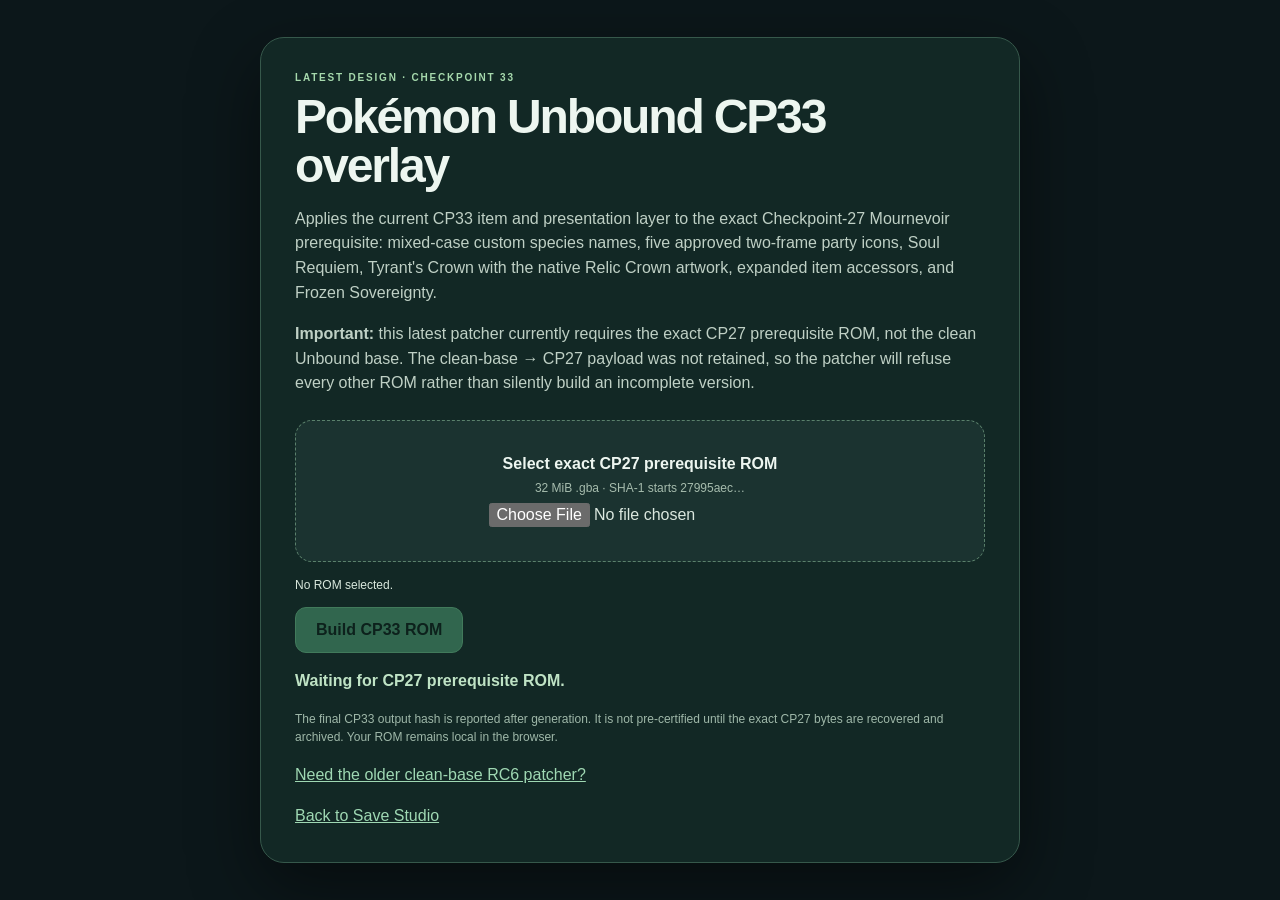
==== rom-patcher/index.html @ e3245103 "Deploy Unbound Save Studio v0.5.0 CP33" ====
<!doctype html>
<html lang="en">
<head>
  <meta charset="utf-8">
  <meta name="viewport" content="width=device-width,initial-scale=1,viewport-fit=cover">
  <title>Pokémon Unbound CP33 ROM Patcher</title>
  <link rel="stylesheet" href="../style.css">
  <link rel="stylesheet" href="../dark.css">
  <link rel="stylesheet" href="../patch.css">
</head>
<body>
  <main class="patch-shell">
    <div class="patch-card">
      <span class="eyebrow">LATEST DESIGN · CHECKPOINT 33</span>
      <h1>Pokémon Unbound CP33 overlay</h1>
      <p>Applies the current CP33 item and presentation layer to the exact Checkpoint-27 Mournevoir prerequisite: mixed-case custom species names, five approved two-frame party icons, Soul Requiem, Tyrant's Crown with the native Relic Crown artwork, expanded item accessors, and Frozen Sovereignty.</p>
      <p><strong>Important:</strong> this latest patcher currently requires the exact CP27 prerequisite ROM, not the clean Unbound base. The clean-base → CP27 payload was not retained, so the patcher will refuse every other ROM rather than silently build an incomplete version.</p>

      <label class="dropzone" for="rom"><strong>Select exact CP27 prerequisite ROM</strong><span>32 MiB .gba · SHA-1 starts 27995aec…</span><input id="rom" type="file" accept=".gba,application/octet-stream"></label>
      <p id="selection" class="patch-selection">No ROM selected.</p>
      <div class="patch-actions"><button id="patch-rom" class="primary-button" type="button" disabled>Build CP33 ROM</button><a id="download-rom" class="primary-button patch-download" href="#" download="Pokemon Unbound - CP33 Latest.gba" hidden>Download CP33 ROM</a></div>
      <p id="status" role="status" aria-live="polite">Waiting for CP27 prerequisite ROM.</p>
      <p id="output-hash" class="hash-note" hidden></p>
      <p class="patch-note">The final CP33 output hash is reported after generation. It is not pre-certified until the exact CP27 bytes are recovered and archived. Your ROM remains local in the browser.</p>
      <p><a href="./legacy-rc6.html">Need the older clean-base RC6 patcher?</a></p>
      <p><a href="../">Back to Save Studio</a></p>
    </div>
  </main>
<script type="module">
import {ROM_SIZE,CP27_SHA1,CP27_SHA256,applyCp33Overlay,sha1,sha256} from './cp33-overlay.js';
const $=id=>document.getElementById(id),input=$('rom'),button=$('patch-rom'),download=$('download-rom'),selection=$('selection'),status=$('status'),hashBox=$('output-hash');let outputUrl=null;
function setStatus(t,e=false){status.textContent=t;status.classList.toggle('error',e)}
function clearOutput(){if(outputUrl){URL.revokeObjectURL(outputUrl);outputUrl=null}download.hidden=true;download.removeAttribute('href');hashBox.hidden=true;hashBox.textContent=''}
function readFile(file){return new Promise((resolve,reject)=>{const r=new FileReader();r.onload=()=>resolve(new Uint8Array(r.result));r.onerror=()=>reject(r.error||new Error('File could not be read.'));r.readAsArrayBuffer(file)})}
async function fetchAsset(name){const r=await fetch('./assets/'+name,{cache:'no-store'});if(!r.ok)throw new Error('Required CP33 asset could not be loaded: '+name);return new Uint8Array(await r.arrayBuffer())}
async function loadAssets(){const names=['grimble_party_icon_32x64.4bpp','gravibite_party_icon_32x64.4bpp','dreadchomp_party_icon_32x64.4bpp','frostyrant_party_icon_32x64.4bpp','mournevoir_party_icon_32x64.4bpp','party_icon_palette_slot3.gbapal','party_icon_palette_slot4.gbapal','party_icon_palette_slot5.gbapal'];const values=await Promise.all(names.map(fetchAsset));const a={};names.forEach((n,i)=>a[n]=values[i]);a.wrapper=await fetchAsset('frozen_sovereignty_final.bin');return a}
input.addEventListener('change',()=>{clearOutput();const f=input.files?.[0];if(!f){selection.textContent='No ROM selected.';button.disabled=true;setStatus('Waiting for CP27 prerequisite ROM.');return}selection.textContent=`${f.name} · ${f.size.toLocaleString()} bytes`;button.disabled=false;setStatus(f.size===ROM_SIZE?'ROM selected. Tap Build CP33 ROM to verify it.':'ROM size is not 33,554,432 bytes.',f.size!==ROM_SIZE)});
button.addEventListener('click',async()=>{const f=input.files?.[0];if(!f)return;clearOutput();button.disabled=true;input.disabled=true;try{setStatus('Reading prerequisite ROM…');const src=await readFile(f);if(src.length!==ROM_SIZE)throw new Error(`Expected ${ROM_SIZE.toLocaleString()} bytes; got ${src.length.toLocaleString()}.`);setStatus('Verifying CP27 SHA-1…');const s1=await sha1(src);setStatus('Verifying CP27 SHA-256…');const s256=await sha256(src);if(s1!==CP27_SHA1||s256!==CP27_SHA256)throw new Error('This is not the exact CP27 prerequisite ROM. Latest CP33 generation was stopped.');setStatus('Loading CP33 assets…');const assets=await loadAssets();setStatus('Applying CP33 overlay…');const out=applyCp33Overlay(src,assets);setStatus('Calculating CP33 output hashes…');const [o1,o256]=await Promise.all([sha1(out),sha256(out)]);outputUrl=URL.createObjectURL(new Blob([out],{type:'application/octet-stream'}));download.href=outputUrl;download.hidden=false;hashBox.textContent=`Generated CP33 SHA-1: ${o1}\nGenerated CP33 SHA-256: ${o256}`;hashBox.style.whiteSpace='pre-wrap';hashBox.hidden=false;setStatus('PASS — CP33 generated from the exact CP27 prerequisite. Output hashes are shown below.');}catch(e){setStatus(e?.message||String(e),true)}finally{button.disabled=false;input.disabled=false}});
window.addEventListener('pagehide',clearOutput);
</script>
</body></html>
---- style.css ----
:root{font-family:Inter,ui-sans-serif,-apple-system,BlinkMacSystemFont,"Segoe UI",sans-serif;color:#19332d;background:#f7f6f0;font-synthesis:none}*{box-sizing:border-box}body{margin:0;min-width:320px}button,input,select{font:inherit}button{cursor:pointer}button:disabled{opacity:.55;cursor:not-allowed}a{color:#176454}a:hover{text-decoration:none}[hidden]{display:none!important}.page-shell{max-width:1120px;margin:auto;padding:0 24px}.topbar{height:92px;display:flex;justify-content:space-between;align-items:center}.brand{display:flex;align-items:center;gap:13px}.brand-mark{display:grid;place-items:center;width:42px;height:42px;border-radius:13px;background:#183a31;color:#d9ecb7;font-weight:900;font-size:22px}.brand div{display:flex;flex-direction:column;line-height:1.05}.brand strong{font-size:21px;letter-spacing:-.04em}.eyebrow,.section-kicker{font-size:10px;font-weight:800;letter-spacing:.18em}.eyebrow{color:#668177;margin-bottom:6px}.version{font-size:12px;font-weight:700;color:#366254;border:1px solid #d3dfd2;border-radius:99px;padding:8px 12px}.hero{min-height:316px;background:#16372f;border-radius:26px;overflow:hidden;display:grid;grid-template-columns:1.4fr .6fr;position:relative;color:#fff;padding:54px 58px;margin-bottom:28px}.hero:before{content:"";position:absolute;inset:0;background:radial-gradient(circle at 86% 43%,#448e6970 0,transparent 35%),linear-gradient(135deg,transparent 40%,#0e2c2a 100%)}.hero-copy{position:relative;z-index:1;max-width:600px}.hero .section-kicker{color:#b9dc9b}.hero h1{font-size:clamp(36px,5vw,58px);letter-spacing:-.06em;line-height:1.02;margin:16px 0}.hero p{color:#d5e3d7;line-height:1.55;max-width:500px;margin:0}.hero-pills{display:flex;gap:8px;flex-wrap:wrap;margin-top:28px}.hero-pills span{border:1px solid #678878;border-radius:99px;padding:8px 12px;font-size:12px;color:#dcebd6;font-weight:650}.orb{z-index:1;align-self:center;justify-self:center;width:190px;height:190px;border-radius:50%;border:3px solid #c5dfa2;background:linear-gradient(#d6e7b8 0 49%,#16372f 49% 52%,#aecb8b 52%);box-shadow:0 24px 55px #071b1780,inset 0 0 35px #e9f2cc}.orb:before{content:"";position:absolute;width:190px;height:4px;background:#16372f;transform:translateY(92px)}.orb span{position:absolute;display:block;width:46px;height:46px;border:7px solid #183a31;background:#e5f2ca;border-radius:50%;transform:translate(69px,69px);box-shadow:0 0 0 6px #c6dfa4}.upload-panel,.workspace,.export-panel{border:1px solid #dce5d9;background:#fff;border-radius:22px;box-shadow:0 8px 30px #183a3108}.upload-panel,.workspace{padding:30px;margin-bottom:24px}.section-head{display:flex;justify-content:space-between;align-items:end;gap:12px;margin-bottom:22px}.section-head h2,.export-panel h2{font-size:26px;letter-spacing:-.04em;margin:7px 0 0}.section-kicker{color:#4e8063}.private-note,.edit-count{font-size:12px;color:#6d8277}.dropzone{min-height:156px;border:1.5px dashed #a9c9ac;background:#f5faf1;border-radius:17px;display:flex;flex-direction:column;align-items:center;justify-content:center;gap:8px;text-align:center;padding:20px;cursor:pointer;transition:background .2s,border-color .2s}.dropzone:hover,.dropzone.dragover{background:#edf6e6;border-color:#508966}.upload-icon{display:grid;place-items:center;width:38px;height:38px;border-radius:11px;background:#dcefd2;color:#1e6949;font-size:26px;font-weight:500}.dropzone strong{font-size:16px}.dropzone small{font-size:12px;color:#668071;line-height:1.45}.file-caption{font-size:12px;color:#668071;margin:13px 2px 0;word-break:break-word}.tabs{display:flex;background:#f2f5ef;border-radius:12px;padding:4px;gap:4px;margin-bottom:20px}.tab{flex:1;border:0;border-radius:9px;padding:11px 12px;background:transparent;color:#647b6d;font-weight:750}.tab.active{background:#fff;color:#173c31;box-shadow:0 2px 8px #16372f16}.box-controls{display:flex;align-items:center;gap:10px;margin-bottom:18px}.box-controls label{font-weight:750;font-size:13px}.box-controls select{max-width:200px}.box-controls span{font-size:12px;color:#74887c}.mon-list{display:grid;grid-template-columns:repeat(3,minmax(0,1fr));gap:10px}.mon-card{border:1px solid #dce8dc;background:#fbfdf9;border-radius:14px;padding:15px;text-align:left;display:flex;align-items:center;gap:12px;min-height:78px;color:#17392e;transition:border-color .15s,transform .15s,box-shadow .15s}.mon-card:hover{border-color:#7ba686;transform:translateY(-1px);box-shadow:0 5px 14px #183a3114}.mon-card.selected{border-color:#24775d;background:#f0f9ee}.mon-avatar{display:grid;place-items:center;min-width:42px;height:42px;border-radius:12px;background:#e2eed8;color:#2f7053;font-weight:850;font-size:18px}.mon-card strong,.mon-card small{display:block;overflow:hidden;text-overflow:ellipsis;white-space:nowrap}.mon-card strong{font-size:14px}.mon-card small{font-size:11px;color:#7a8b80;margin-top:4px}.mon-copy{min-width:0}.empty-list{padding:22px;background:#f7faf5;border-radius:13px;color:#687c70;text-align:center}.editor{border:1px solid #c7ddc5;border-radius:18px;overflow:hidden;margin-top:24px;box-shadow:0 10px 30px #1c4e3110}.editor-header{display:flex;justify-content:space-between;align-items:start;padding:24px 26px;background:#e9f4e4}.editor-header h3{font-size:28px;letter-spacing:-.05em;margin:6px 0}.editor-header p{font-size:12px;color:#577063;margin:0}.icon-button{border:0;background:#fff;border-radius:9px;width:30px;height:30px;font-size:23px;line-height:1;color:#42624b}.editor-body{padding:26px}.form-grid,.moves-grid{display:grid;grid-template-columns:repeat(2,minmax(0,1fr));gap:14px}.editor label:not(.toggle-label){font-size:12px;font-weight:750;color:#527060;display:flex;flex-direction:column;gap:7px}.editor select,.editor input[type=number],.box-controls select{height:43px;width:100%;padding:0 12px;border:1px solid #cfddce;border-radius:10px;background:#fff;color:#183b2f;outline:none;min-width:0}.editor select:focus,.editor input:focus,.box-controls select:focus{border-color:#3b8d62;box-shadow:0 0 0 3px #8ec79d4d}.full-label{margin-top:16px}.identity-row{display:flex;align-items:end;gap:18px;margin-top:16px}.identity-row>label:last-child{flex:1}.toggle-label{height:43px;min-width:180px;padding:0 13px;border:1px solid #cfddce;border-radius:10px;display:flex;align-items:center;gap:10px;font-size:13px;font-weight:750;color:#476a55;cursor:pointer}.toggle-label input{position:absolute;opacity:0;pointer-events:none}.toggle-track{display:inline-block;width:36px;height:20px;border-radius:99px;background:#bdcdbd;position:relative;transition:background .2s}.toggle-track:after{content:"";position:absolute;width:14px;height:14px;border-radius:50%;background:#fff;top:3px;left:3px;transition:transform .2s}.toggle-label input:checked+.toggle-track{background:#2d8f62}.toggle-label input:checked+.toggle-track:after{transform:translateX(16px)}.editor fieldset{border:0;padding:0;margin:25px 0 0}.editor legend{font-size:15px;font-weight:850;color:#234a35;margin-bottom:14px}.editor legend small{font-size:11px;font-weight:600;color:#8b9c8d;margin-left:7px}.stat-grid{display:grid;grid-template-columns:repeat(6,minmax(0,1fr));gap:9px}.editor-actions{padding:0 26px 26px}.primary-button,.secondary-button{border-radius:11px;padding:13px 20px;font-weight:800;border:1px solid #1c5946}.primary-button{background:#1c5946;color:#fff}.primary-button:hover{background:#287554}.secondary-button{background:#fff;color:#1c5946}.secondary-button:hover{background:#f0f8ec}.export-panel{display:flex;align-items:center;justify-content:space-between;gap:24px;padding:30px;margin-bottom:24px}.export-panel p{color:#718377;line-height:1.5;font-size:13px;max-width:580px;margin:9px 0 0}.export-actions{display:flex;gap:9px;flex-shrink:0}.status{min-height:22px;font-size:13px;margin:0 0 22px;color:#287554}.status.error{color:#b33830}footer{border-top:1px solid #dce4d9;padding:23px 0 36px;color:#6e8073;font-size:11px;line-height:1.6}footer p{margin:0 0 7px}@media(max-width:800px){.hero{grid-template-columns:1fr;padding:40px}.orb{display:none}.mon-list{grid-template-columns:repeat(2,minmax(0,1fr))}.stat-grid{grid-template-columns:repeat(3,minmax(0,1fr))}.export-panel{align-items:stretch;flex-direction:column}.export-actions{width:100%}.export-actions button{flex:1}}@media(max-width:560px){.page-shell{padding:0 15px}.topbar{height:72px}.brand-mark{width:36px;height:36px}.brand strong{font-size:17px}.version{font-size:10px;padding:7px 9px}.hero{min-height:0;padding:31px 25px;border-radius:20px;margin-bottom:16px}.hero h1{font-size:36px}.hero p{font-size:14px}.hero-pills{margin-top:22px}.hero-pills span{font-size:10px;padding:7px 9px}.upload-panel,.workspace{padding:20px;margin-bottom:16px;border-radius:18px}.section-head h2,.export-panel h2{font-size:23px}.private-note{display:none}.dropzone{min-height:144px}.dropzone strong{font-size:14px}.dropzone small{font-size:11px}.mon-list{grid-template-columns:repeat(2,minmax(0,1fr));gap:7px}.mon-card{padding:11px;gap:8px;min-height:70px}.mon-avatar{min-width:34px;height:34px;font-size:15px;border-radius:9px}.mon-card strong{font-size:12px}.mon-card small{font-size:10px}.editor{margin-top:17px}.editor-header{padding:18px}.editor-header h3{font-size:24px}.editor-body{padding:18px}.form-grid,.moves-grid{gap:10px}.identity-row{gap:10px}.toggle-label{min-width:120px}.stat-grid{gap:7px}.editor select,.editor input[type=number]{font-size:13px;padding:0 8px}.editor-actions{padding:0 18px 18px}.editor-actions button{width:100%}.export-panel{padding:21px;border-radius:18px}.export-actions{flex-direction:column}.export-actions button{width:100%}footer{padding-bottom:calc(24px + env(safe-area-inset-bottom))}}@media(max-width:380px){.mon-list{grid-template-columns:1fr}.stat-grid{grid-template-columns:repeat(2,minmax(0,1fr))}}
---- dark.css ----
:root {
  color-scheme: dark;
  color: #e9f3ee;
  background: #0c171a;
}
body { background: #0c171a; }
a { color: #8cdbb1; }
.brand-mark { background: #275244; color: #e1f6c2; }
.eyebrow, .private-note, .edit-count, .file-caption { color: #a2bcb0; }
.version { color: #b7dfc8; border-color: #385a50; background: #152a2b; }
.hero { background: #153c35; }
.hero:before { background: radial-gradient(circle at 86% 43%, #448e6970 0, transparent 35%), linear-gradient(135deg, transparent 40%, #102b2b 100%); }
.upload-panel, .workspace, .export-panel { background: #16272a; border-color: #34524b; box-shadow: 0 8px 30px #06101244; }
.section-kicker { color: #9bd4a8; }
.dropzone { background: #1b3330; border-color: #5a806b; }
.dropzone:hover, .dropzone.dragover { background: #244038; border-color: #a2d8ab; }
.upload-icon { background: #315d47; color: #d3f4ca; }
.dropzone small, .box-controls span, .creator-note, .species-change-note { color: #a6bcad; }
.tabs { background: #102023; }
.tab { color: #b2c8bc; }
.tab.active { color: #e9f9ec; background: #315747; box-shadow: 0 2px 8px #06171566; }
.mon-card { background: #1b3031; border-color: #3a5550; color: #e9f5ee; }
.mon-card:hover { border-color: #8ccb9b; box-shadow: 0 5px 14px #06171577; }
.mon-card.selected { border-color: #94d4a3; background: #24463b; }
.mon-card.added { outline-color: #99d6a9; }
.mon-avatar { background: #345b47; color: #dcf6d3; }
.mon-card small { color: #b0c8b8; }
.empty-list { background: #1a3030; color: #b3c8ba; }
.editor, .creator { background: #192d2e; border-color: #41634f; box-shadow: 0 8px 26px #06171566; }
.editor-header, .creator-head { background: #254438; }
.editor-header p, .creator-head p { color: #bfd2c1; }
.icon-button { background: #35594a; color: #edf7ec; }
.editor label:not(.toggle-label), .creator-body label { color: #bdd8c2; }
.editor legend { color: #e5f2e6; }
.editor legend small { color: #b0c5b7; }
.editor select, .editor input[type=number], .box-controls select,
.creator-body select, .creator-body input, .search-field {
  background: #102326;
  border-color: #527064;
  color: #f0f8ef;
}
input::placeholder { color: #a2b8aa; opacity: 1; }
.editor select:focus, .editor input:focus, .box-controls select:focus,
.creator-body input:focus, .creator-body select:focus, .search-field:focus {
  border-color: #9dd3aa;
  box-shadow: 0 0 0 3px #76b99b55;
}
.toggle-label { border-color: #527064; color: #e2f0e3; }
.toggle-track { background: #6b8876; }
.toggle-label input:focus-visible + .toggle-track { outline: 2px solid #a8deb4; outline-offset: 3px; }
.primary-button { background: #4b9a70; border-color: #68bd88; color: #091c15; }
.primary-button:hover { background: #77c693; }
.secondary-button, .patcher-link { background: #19332f; border-color: #68a781; color: #d0f0d8; }
.secondary-button:hover, .patcher-link:hover { background: #2b4f3e; }
.ability-note { color: #adc7b1; }
.danger-note { color: #ffc19d; }
.export-panel p { color: #b0c7b7; }
.status { color: #9dd8b0; }
.status.error { color: #ffaaa3; }
footer { border-color: #34524b; color: #b2c6b8; }
---- patch.css ----
.workspace-actions{display:flex;align-items:center;gap:10px;flex-wrap:wrap;justify-content:flex-end}.compact{padding:9px 13px;font-size:12px}.creator{border:1px solid #c7ddc5;border-radius:18px;overflow:hidden;margin:0 0 24px;background:#fbfdf9;box-shadow:0 8px 26px #1c4e3110}.creator-head{display:flex;justify-content:space-between;align-items:start;padding:20px 22px;background:#edf7e8}.creator-head h3{font-size:24px;letter-spacing:-.04em;margin:6px 0}.creator-head p{font-size:12px;color:#577063;margin:0}.creator-body{padding:22px;display:grid;grid-template-columns:minmax(0,2fr) minmax(120px,.7fr);gap:14px}.creator-body label{font-size:12px;font-weight:750;color:#527060;display:flex;flex-direction:column;gap:7px}.creator-body select,.creator-body input{height:43px;width:100%;padding:0 12px;border:1px solid #cfddce;border-radius:10px;background:#fff;color:#183b2f;outline:none}.creator-note{grid-column:1/-1;margin:2px 0 0;font-size:11px;line-height:1.55;color:#6f8276}.creator-actions{display:flex;gap:10px;padding:0 22px 22px}.first-field{margin-top:0!important;margin-bottom:16px}.species-change-note{font-size:10px;color:#788b80}.danger-note{color:#9a4f32}.mon-card.added{outline:2px solid #70a983}@media(max-width:560px){.workspace-head{align-items:flex-start}.workspace-actions{align-items:flex-end;flex-direction:column}.creator-body{grid-template-columns:1fr}.creator-actions{flex-direction:column}.creator-actions button{width:100%}}

.top-actions{display:flex;align-items:center;gap:8px}.patcher-link{font-size:12px;font-weight:800;color:#1c5946;border:1px solid #c8d9ca;border-radius:99px;padding:8px 12px;text-decoration:none;background:#fff}.patcher-link:hover{background:#f0f8ec}@media(max-width:560px){.patcher-link{font-size:10px;padding:7px 9px}}
.search-field{width:100%;min-height:40px;border:1px solid #cbdacc;border-radius:10px;background:#fff;color:#183b2f;padding:0 12px;font:inherit;font-size:14px}.search-field:focus-visible{outline:2px solid #358968;outline-offset:2px}.ability-note{display:block;font-size:11px;line-height:1.45;color:#60776b;font-weight:400}


/* Unified ROM patcher presentation */
.patch-shell{min-height:100vh;display:grid;place-items:center;padding:34px 18px}.patch-card{width:min(760px,100%);background:#122825;border:1px solid #36584b;border-radius:24px;padding:34px;box-shadow:0 24px 70px #0007;color:#edf6f0}.patch-card .eyebrow{display:block;color:#a6d9ad;margin-bottom:10px}.patch-card h1{margin:0 0 16px;font-size:clamp(32px,6vw,48px);line-height:1.02;letter-spacing:-.045em}.patch-card>p{line-height:1.55;color:#bfd0c5}.patch-card .dropzone{margin:24px 0 14px;min-height:142px}.patch-card .dropzone strong{font-size:16px}.patch-card .dropzone span{font-size:12px;color:#a6bcad}.patch-card .dropzone input{max-width:100%;width:auto;color:#dbe8df}.patch-card #status{min-height:24px;margin:16px 0;color:#bfe3c5;font-weight:700}.patch-card .hash-note{padding:14px 16px;border:1px solid #36584b;border-radius:12px;background:#0d201d}.patch-card code{display:block;max-width:100%;margin-top:7px;color:#dff0e5;font-family:ui-monospace,SFMono-Regular,Menlo,Consolas,monospace;font-size:12px;overflow-wrap:anywhere;word-break:break-all}.patch-card>a,.patch-card p>a{color:#9fd8b3}.patch-card>p:last-child{margin-bottom:0}@media(max-width:560px){.patch-shell{place-items:start center;padding:16px 12px}.patch-card{padding:24px 18px;border-radius:18px}.patch-card h1{font-size:34px}.patch-card>p{font-size:14px}.patch-card .dropzone{min-height:132px;padding:16px}.patch-card code{font-size:11px}}
.patch-shell{width:100%;grid-template-columns:minmax(0,1fr);overflow-x:hidden}.patch-card{width:100%;max-width:760px;min-width:0;justify-self:center}

/* RC3 iOS-safe explicit patch/download flow */
.patch-selection{margin:8px 0 12px!important;color:#d9e8dd!important;font-size:12px;overflow-wrap:anywhere}.patch-actions{display:flex;gap:10px;flex-wrap:wrap;margin:10px 0 6px}.patch-actions .primary-button,.patch-download{display:inline-flex;align-items:center;justify-content:center;text-decoration:none;min-height:46px}.patch-download{background:#2d7658;color:#fff!important}.patch-download:hover{background:#348765}.patch-note{font-size:12px!important;color:#9fb8a9!important;margin-top:10px!important}.patch-note code{display:inline;font-size:inherit;margin:0;color:inherit;word-break:normal}.patch-card #status.error{color:#ffb7a9}@media(max-width:560px){.patch-actions{flex-direction:column}.patch-actions .primary-button,.patch-download{width:100%}}
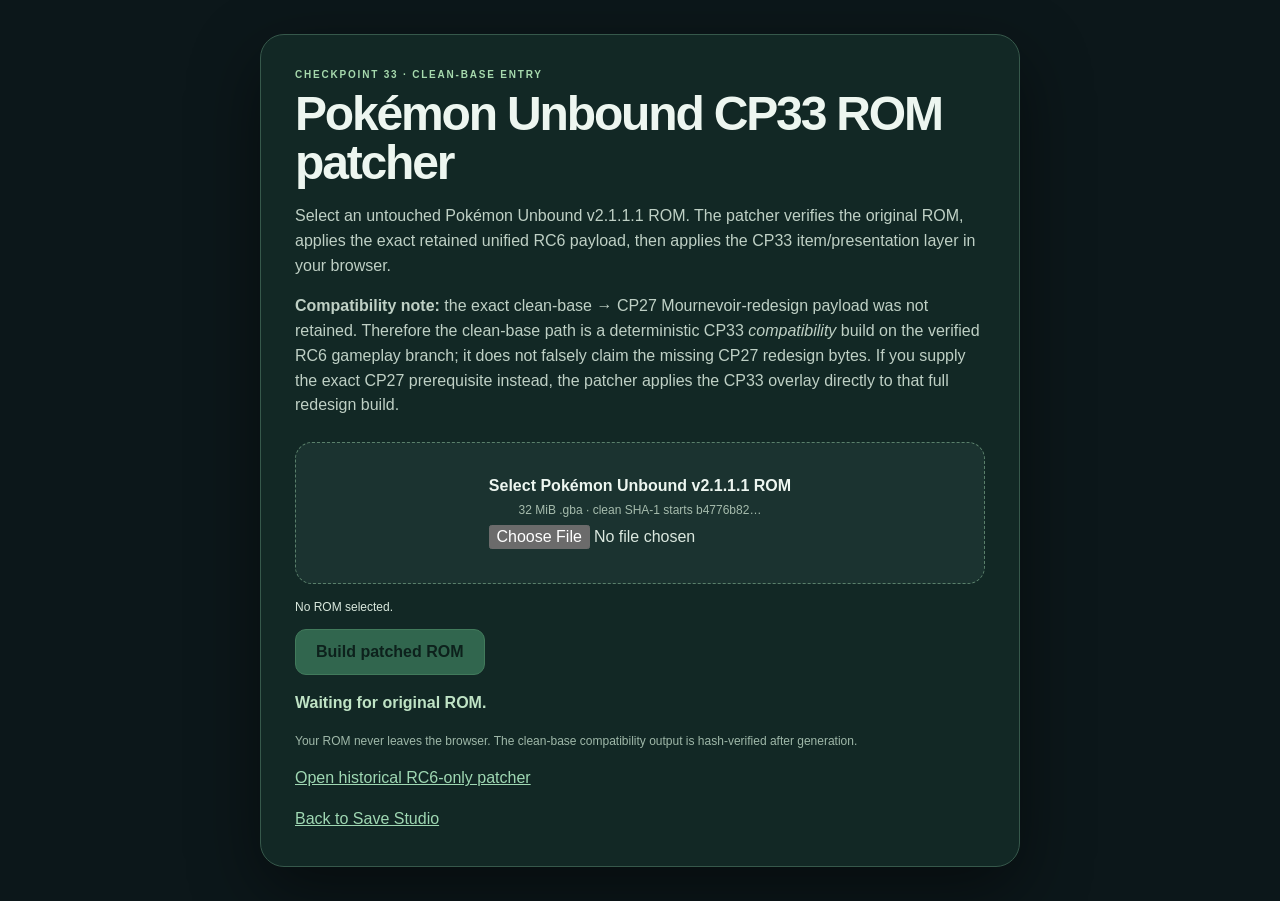
==== commit ee2de857: "Fix CP33 patcher to accept clean Unbound v2.1.1.1 ROM" ====
--- a/rom-patcher/index.html
+++ b/rom-patcher/index.html
@@ -11,31 +11,146 @@
 <body>
   <main class="patch-shell">
     <div class="patch-card">
-      <span class="eyebrow">LATEST DESIGN · CHECKPOINT 33</span>
-      <h1>Pokémon Unbound CP33 overlay</h1>
-      <p>Applies the current CP33 item and presentation layer to the exact Checkpoint-27 Mournevoir prerequisite: mixed-case custom species names, five approved two-frame party icons, Soul Requiem, Tyrant's Crown with the native Relic Crown artwork, expanded item accessors, and Frozen Sovereignty.</p>
-      <p><strong>Important:</strong> this latest patcher currently requires the exact CP27 prerequisite ROM, not the clean Unbound base. The clean-base → CP27 payload was not retained, so the patcher will refuse every other ROM rather than silently build an incomplete version.</p>
+      <span class="eyebrow">CHECKPOINT 33 · CLEAN-BASE ENTRY</span>
+      <h1>Pokémon Unbound CP33 ROM patcher</h1>
+      <p>Select an untouched Pokémon Unbound v2.1.1.1 ROM. The patcher verifies the original ROM, applies the exact retained unified RC6 payload, then applies the CP33 item/presentation layer in your browser.</p>
+      <p><strong>Compatibility note:</strong> the exact clean-base → CP27 Mournevoir-redesign payload was not retained. Therefore the clean-base path is a deterministic CP33 <em>compatibility</em> build on the verified RC6 gameplay branch; it does not falsely claim the missing CP27 redesign bytes. If you supply the exact CP27 prerequisite instead, the patcher applies the CP33 overlay directly to that full redesign build.</p>
 
-      <label class="dropzone" for="rom"><strong>Select exact CP27 prerequisite ROM</strong><span>32 MiB .gba · SHA-1 starts 27995aec…</span><input id="rom" type="file" accept=".gba,application/octet-stream"></label>
+      <label class="dropzone" for="rom">
+        <strong>Select Pokémon Unbound v2.1.1.1 ROM</strong>
+        <span>32 MiB .gba · clean SHA-1 starts b4776b82…</span>
+        <input id="rom" type="file" accept=".gba,application/octet-stream">
+      </label>
       <p id="selection" class="patch-selection">No ROM selected.</p>
-      <div class="patch-actions"><button id="patch-rom" class="primary-button" type="button" disabled>Build CP33 ROM</button><a id="download-rom" class="primary-button patch-download" href="#" download="Pokemon Unbound - CP33 Latest.gba" hidden>Download CP33 ROM</a></div>
-      <p id="status" role="status" aria-live="polite">Waiting for CP27 prerequisite ROM.</p>
+      <div class="patch-actions">
+        <button id="patch-rom" class="primary-button" type="button" disabled>Build patched ROM</button>
+        <a id="download-rom" class="primary-button patch-download" href="#" download="Pokemon Unbound - CP33 Patched.gba" hidden>Download patched ROM</a>
+      </div>
+
+      <p id="status" role="status" aria-live="polite">Waiting for original ROM.</p>
       <p id="output-hash" class="hash-note" hidden></p>
-      <p class="patch-note">The final CP33 output hash is reported after generation. It is not pre-certified until the exact CP27 bytes are recovered and archived. Your ROM remains local in the browser.</p>
-      <p><a href="./legacy-rc6.html">Need the older clean-base RC6 patcher?</a></p>
+      <p class="patch-note">Your ROM never leaves the browser. The clean-base compatibility output is hash-verified after generation.</p>
+      <p><a href="./legacy-rc6.html">Open historical RC6-only patcher</a></p>
       <p><a href="../">Back to Save Studio</a></p>
     </div>
   </main>
+
 <script type="module">
 import {ROM_SIZE,CP27_SHA1,CP27_SHA256,applyCp33Overlay,sha1,sha256} from './cp33-overlay.js';
-const $=id=>document.getElementById(id),input=$('rom'),button=$('patch-rom'),download=$('download-rom'),selection=$('selection'),status=$('status'),hashBox=$('output-hash');let outputUrl=null;
+import {SOURCE_SHA1,SOURCE_SHA256,applyUnifiedPatch} from './upf.js';
+
+const CLEAN_COMPAT_SHA1='672d80865481cbe6531e7921b3e13f0126522205';
+const CLEAN_COMPAT_SHA256='72f6184dc282c430f199e1781aa8ed10a2cd86a13753c931e331b260550b3cd3';
+
+const $=id=>document.getElementById(id);
+const input=$('rom'),button=$('patch-rom'),download=$('download-rom'),selection=$('selection'),status=$('status'),hashBox=$('output-hash');
+let outputUrl=null;
+
 function setStatus(t,e=false){status.textContent=t;status.classList.toggle('error',e)}
-function clearOutput(){if(outputUrl){URL.revokeObjectURL(outputUrl);outputUrl=null}download.hidden=true;download.removeAttribute('href');hashBox.hidden=true;hashBox.textContent=''}
-function readFile(file){return new Promise((resolve,reject)=>{const r=new FileReader();r.onload=()=>resolve(new Uint8Array(r.result));r.onerror=()=>reject(r.error||new Error('File could not be read.'));r.readAsArrayBuffer(file)})}
-async function fetchAsset(name){const r=await fetch('./assets/'+name,{cache:'no-store'});if(!r.ok)throw new Error('Required CP33 asset could not be loaded: '+name);return new Uint8Array(await r.arrayBuffer())}
-async function loadAssets(){const names=['grimble_party_icon_32x64.4bpp','gravibite_party_icon_32x64.4bpp','dreadchomp_party_icon_32x64.4bpp','frostyrant_party_icon_32x64.4bpp','mournevoir_party_icon_32x64.4bpp','party_icon_palette_slot3.gbapal','party_icon_palette_slot4.gbapal','party_icon_palette_slot5.gbapal'];const values=await Promise.all(names.map(fetchAsset));const a={};names.forEach((n,i)=>a[n]=values[i]);a.wrapper=await fetchAsset('frozen_sovereignty_final.bin');return a}
-input.addEventListener('change',()=>{clearOutput();const f=input.files?.[0];if(!f){selection.textContent='No ROM selected.';button.disabled=true;setStatus('Waiting for CP27 prerequisite ROM.');return}selection.textContent=`${f.name} · ${f.size.toLocaleString()} bytes`;button.disabled=false;setStatus(f.size===ROM_SIZE?'ROM selected. Tap Build CP33 ROM to verify it.':'ROM size is not 33,554,432 bytes.',f.size!==ROM_SIZE)});
-button.addEventListener('click',async()=>{const f=input.files?.[0];if(!f)return;clearOutput();button.disabled=true;input.disabled=true;try{setStatus('Reading prerequisite ROM…');const src=await readFile(f);if(src.length!==ROM_SIZE)throw new Error(`Expected ${ROM_SIZE.toLocaleString()} bytes; got ${src.length.toLocaleString()}.`);setStatus('Verifying CP27 SHA-1…');const s1=await sha1(src);setStatus('Verifying CP27 SHA-256…');const s256=await sha256(src);if(s1!==CP27_SHA1||s256!==CP27_SHA256)throw new Error('This is not the exact CP27 prerequisite ROM. Latest CP33 generation was stopped.');setStatus('Loading CP33 assets…');const assets=await loadAssets();setStatus('Applying CP33 overlay…');const out=applyCp33Overlay(src,assets);setStatus('Calculating CP33 output hashes…');const [o1,o256]=await Promise.all([sha1(out),sha256(out)]);outputUrl=URL.createObjectURL(new Blob([out],{type:'application/octet-stream'}));download.href=outputUrl;download.hidden=false;hashBox.textContent=`Generated CP33 SHA-1: ${o1}\nGenerated CP33 SHA-256: ${o256}`;hashBox.style.whiteSpace='pre-wrap';hashBox.hidden=false;setStatus('PASS — CP33 generated from the exact CP27 prerequisite. Output hashes are shown below.');}catch(e){setStatus(e?.message||String(e),true)}finally{button.disabled=false;input.disabled=false}});
+function clearOutput(){
+  if(outputUrl){URL.revokeObjectURL(outputUrl);outputUrl=null}
+  download.hidden=true;download.removeAttribute('href');hashBox.hidden=true;hashBox.textContent='';
+}
+function readFile(file){
+  return new Promise((resolve,reject)=>{
+    const r=new FileReader();
+    r.onload=()=>resolve(new Uint8Array(r.result));
+    r.onerror=()=>reject(r.error||new Error('File could not be read.'));
+    r.readAsArrayBuffer(file);
+  });
+}
+async function fetchAsset(name){
+  const r=await fetch('./assets/'+name,{cache:'no-store'});
+  if(!r.ok)throw new Error('Required CP33 asset could not be loaded: '+name);
+  return new Uint8Array(await r.arrayBuffer());
+}
+async function loadAssets(){
+  const names=[
+    'grimble_party_icon_32x64.4bpp',
+    'gravibite_party_icon_32x64.4bpp',
+    'dreadchomp_party_icon_32x64.4bpp',
+    'frostyrant_party_icon_32x64.4bpp',
+    'mournevoir_party_icon_32x64.4bpp',
+    'party_icon_palette_slot3.gbapal',
+    'party_icon_palette_slot4.gbapal',
+    'party_icon_palette_slot5.gbapal'
+  ];
+  const values=await Promise.all(names.map(fetchAsset));
+  const a={};names.forEach((n,i)=>a[n]=values[i]);
+  a.wrapper=await fetchAsset('frozen_sovereignty_final.bin');
+  return a;
+}
+async function loadRc6Payload(){
+  const r=await fetch('./Unbound_Final_Unified_2026-09-24_RC6.upf',{cache:'no-store'});
+  if(!r.ok)throw new Error('Retained unified RC6 payload could not be loaded (HTTP '+r.status+').');
+  return new Uint8Array(await r.arrayBuffer());
+}
+function publish(out,label,o1,o256){
+  outputUrl=URL.createObjectURL(new Blob([out],{type:'application/octet-stream'}));
+  download.href=outputUrl;
+  download.download=label;
+  download.hidden=false;
+  hashBox.textContent='Generated SHA-1: '+o1+'\nGenerated SHA-256: '+o256;
+  hashBox.style.whiteSpace='pre-wrap';
+  hashBox.hidden=false;
+}
+
+input.addEventListener('change',()=>{
+  clearOutput();
+  const f=input.files?.[0];
+  if(!f){selection.textContent='No ROM selected.';button.disabled=true;setStatus('Waiting for original ROM.');return}
+  selection.textContent=f.name+' · '+f.size.toLocaleString()+' bytes';
+  button.disabled=false;
+  setStatus(f.size===ROM_SIZE?'ROM selected. Tap Build patched ROM to verify it.':'ROM size is not 33,554,432 bytes.',f.size!==ROM_SIZE);
+});
+
+button.addEventListener('click',async()=>{
+  const f=input.files?.[0];if(!f)return;
+  clearOutput();button.disabled=true;input.disabled=true;
+  try{
+    setStatus('Reading ROM…');
+    const src=await readFile(f);
+    if(src.length!==ROM_SIZE)throw new Error('Expected '+ROM_SIZE.toLocaleString()+' bytes; got '+src.length.toLocaleString()+'.');
+
+    setStatus('Verifying ROM hashes…');
+    const [s1,s256]=await Promise.all([sha1(src),sha256(src)]);
+
+    if(s1===SOURCE_SHA1 && s256===SOURCE_SHA256){
+      setStatus('Clean Unbound v2.1.1.1 verified. Loading retained unified payload…');
+      const [payload,assets]=await Promise.all([loadRc6Payload(),loadAssets()]);
+      setStatus('Applying retained clean-base gameplay patch…');
+      const rc6=await applyUnifiedPatch(src,payload);
+      setStatus('Applying CP33 item and presentation layer…');
+      const out=applyCp33Overlay(rc6,assets,{allowCompatibilityInputs:true});
+      setStatus('Verifying deterministic clean-base output…');
+      const [o1,o256]=await Promise.all([sha1(out),sha256(out)]);
+      if(o1!==CLEAN_COMPAT_SHA1||o256!==CLEAN_COMPAT_SHA256)throw new Error('Clean-base CP33 compatibility output verification failed.');
+      publish(out,'Pokemon Unbound - CP33 Clean-Base Compatibility.gba',o1,o256);
+      setStatus('PASS — original Unbound v2.1.1.1 patched successfully. This is the deterministic CP33 compatibility build.');
+      return;
+    }
+
+    if(s1===CP27_SHA1 && s256===CP27_SHA256){
+      setStatus('Exact CP27 prerequisite verified. Loading CP33 assets…');
+      const assets=await loadAssets();
+      setStatus('Applying full CP33 overlay…');
+      const out=applyCp33Overlay(src,assets);
+      setStatus('Calculating CP33 output hashes…');
+      const [o1,o256]=await Promise.all([sha1(out),sha256(out)]);
+      publish(out,'Pokemon Unbound - CP33 Latest.gba',o1,o256);
+      setStatus('PASS — full CP33 overlay generated from the exact CP27 redesign prerequisite.');
+      return;
+    }
+
+    throw new Error('ROM not recognized. Use the exact original Pokémon Unbound v2.1.1.1 ROM (SHA-1 b4776b82…) or the exact CP27 prerequisite (SHA-1 27995aec…).');
+  }catch(e){
+    setStatus(e?.message||String(e),true);
+  }finally{
+    button.disabled=false;input.disabled=false;
+  }
+});
+
 window.addEventListener('pagehide',clearOutput);
 </script>
-</body></html>
+</body>
+</html>
